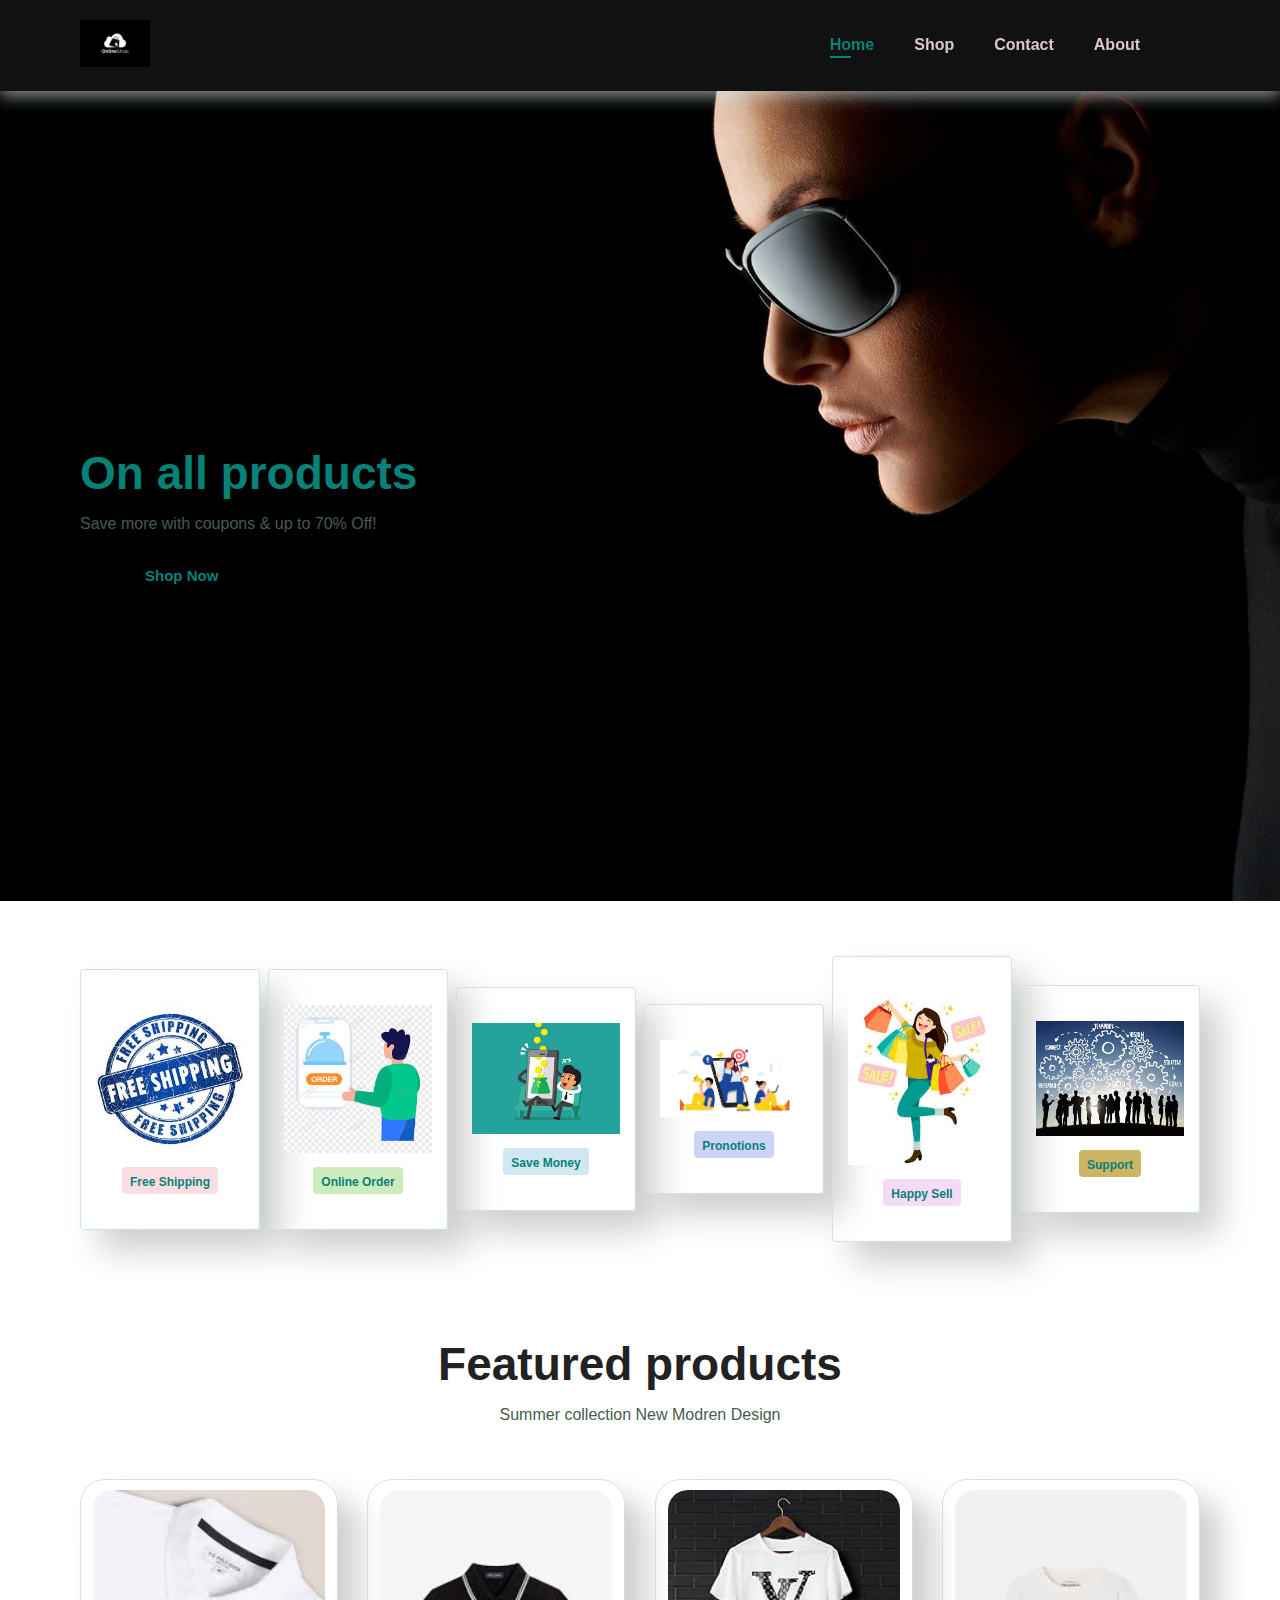
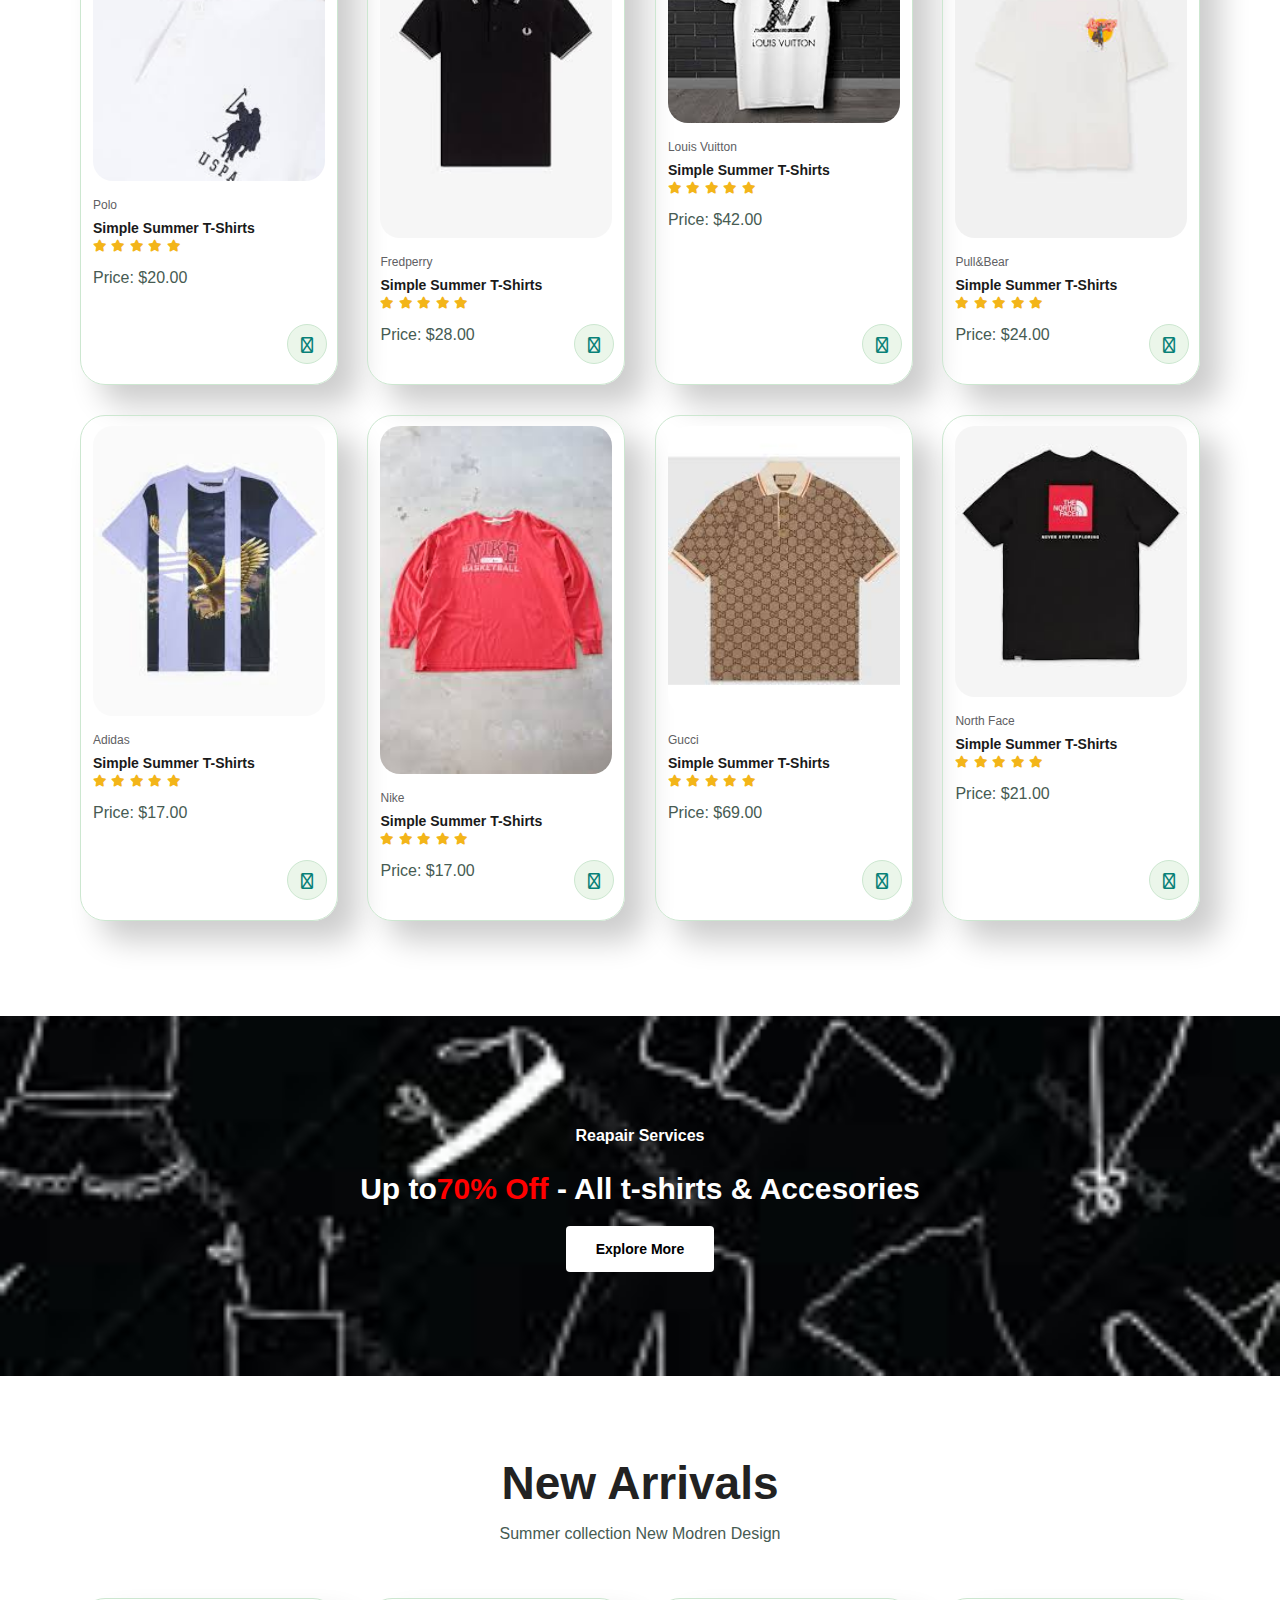
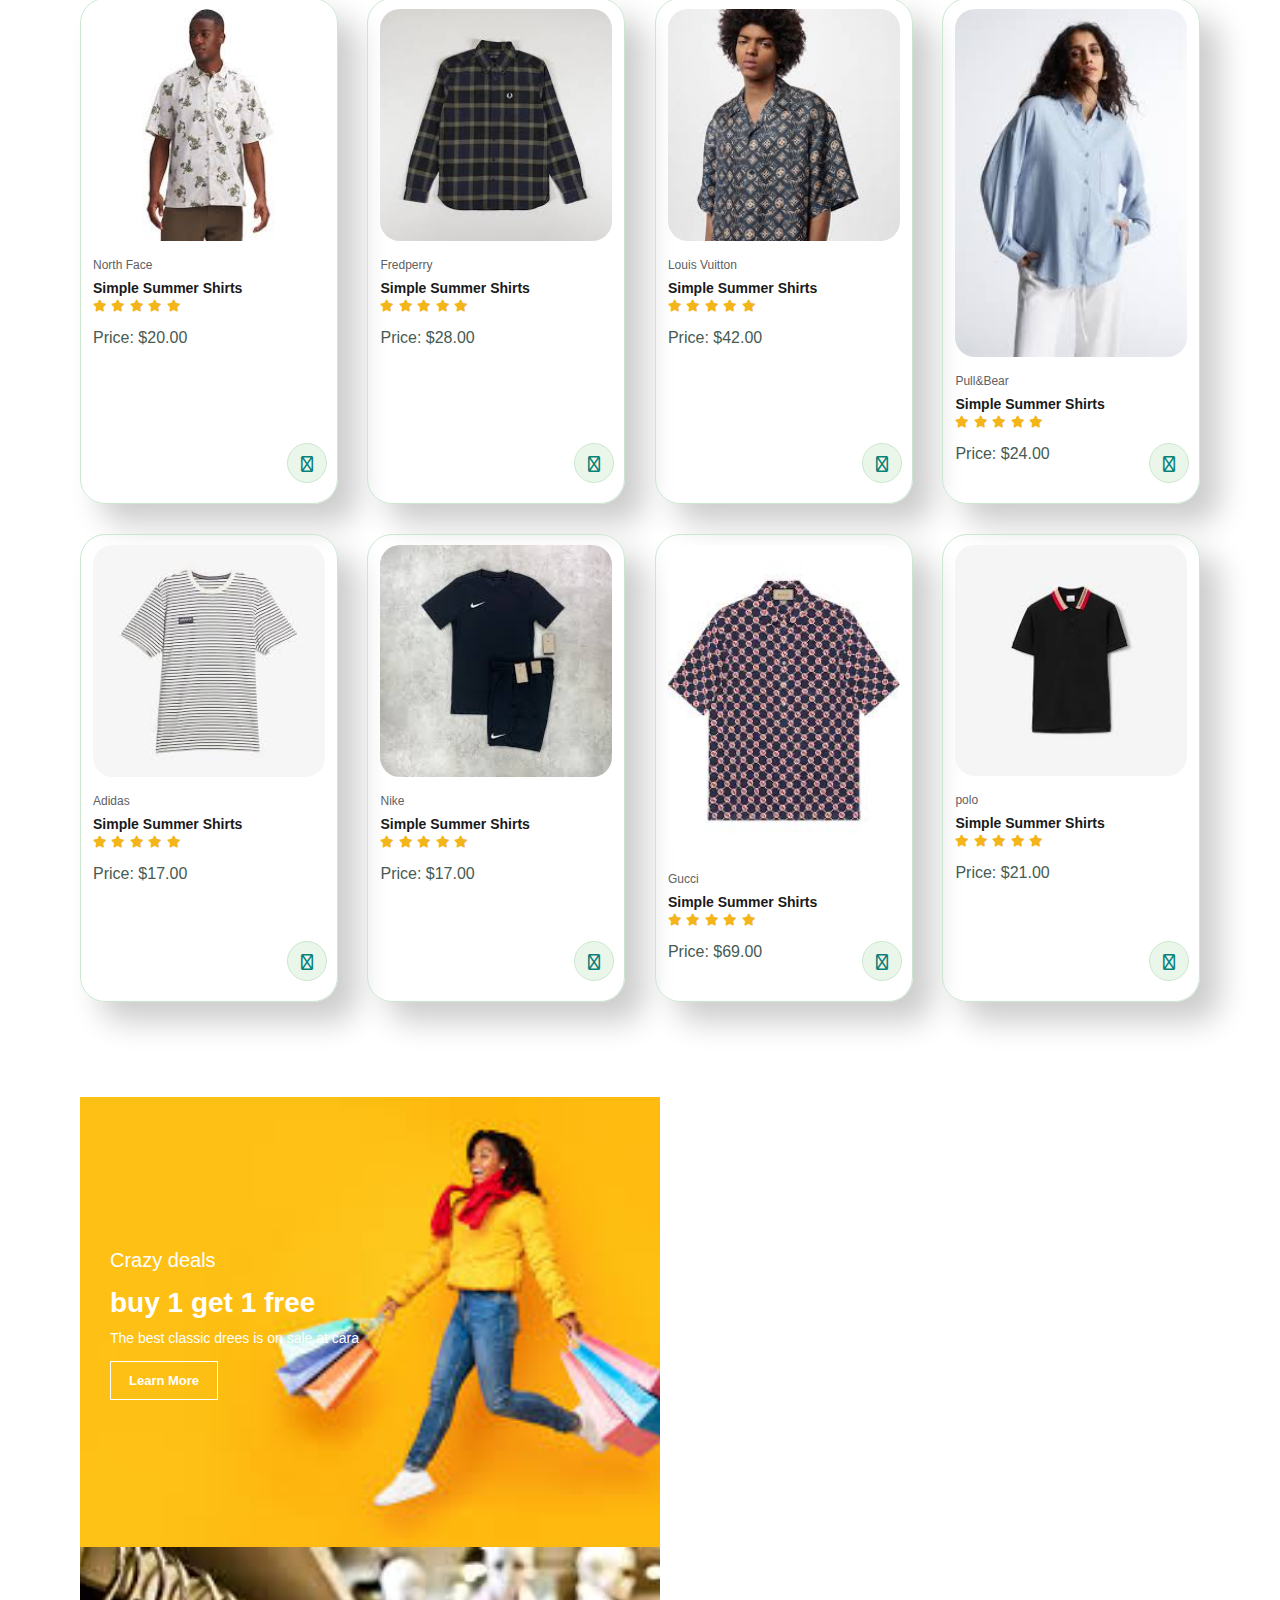
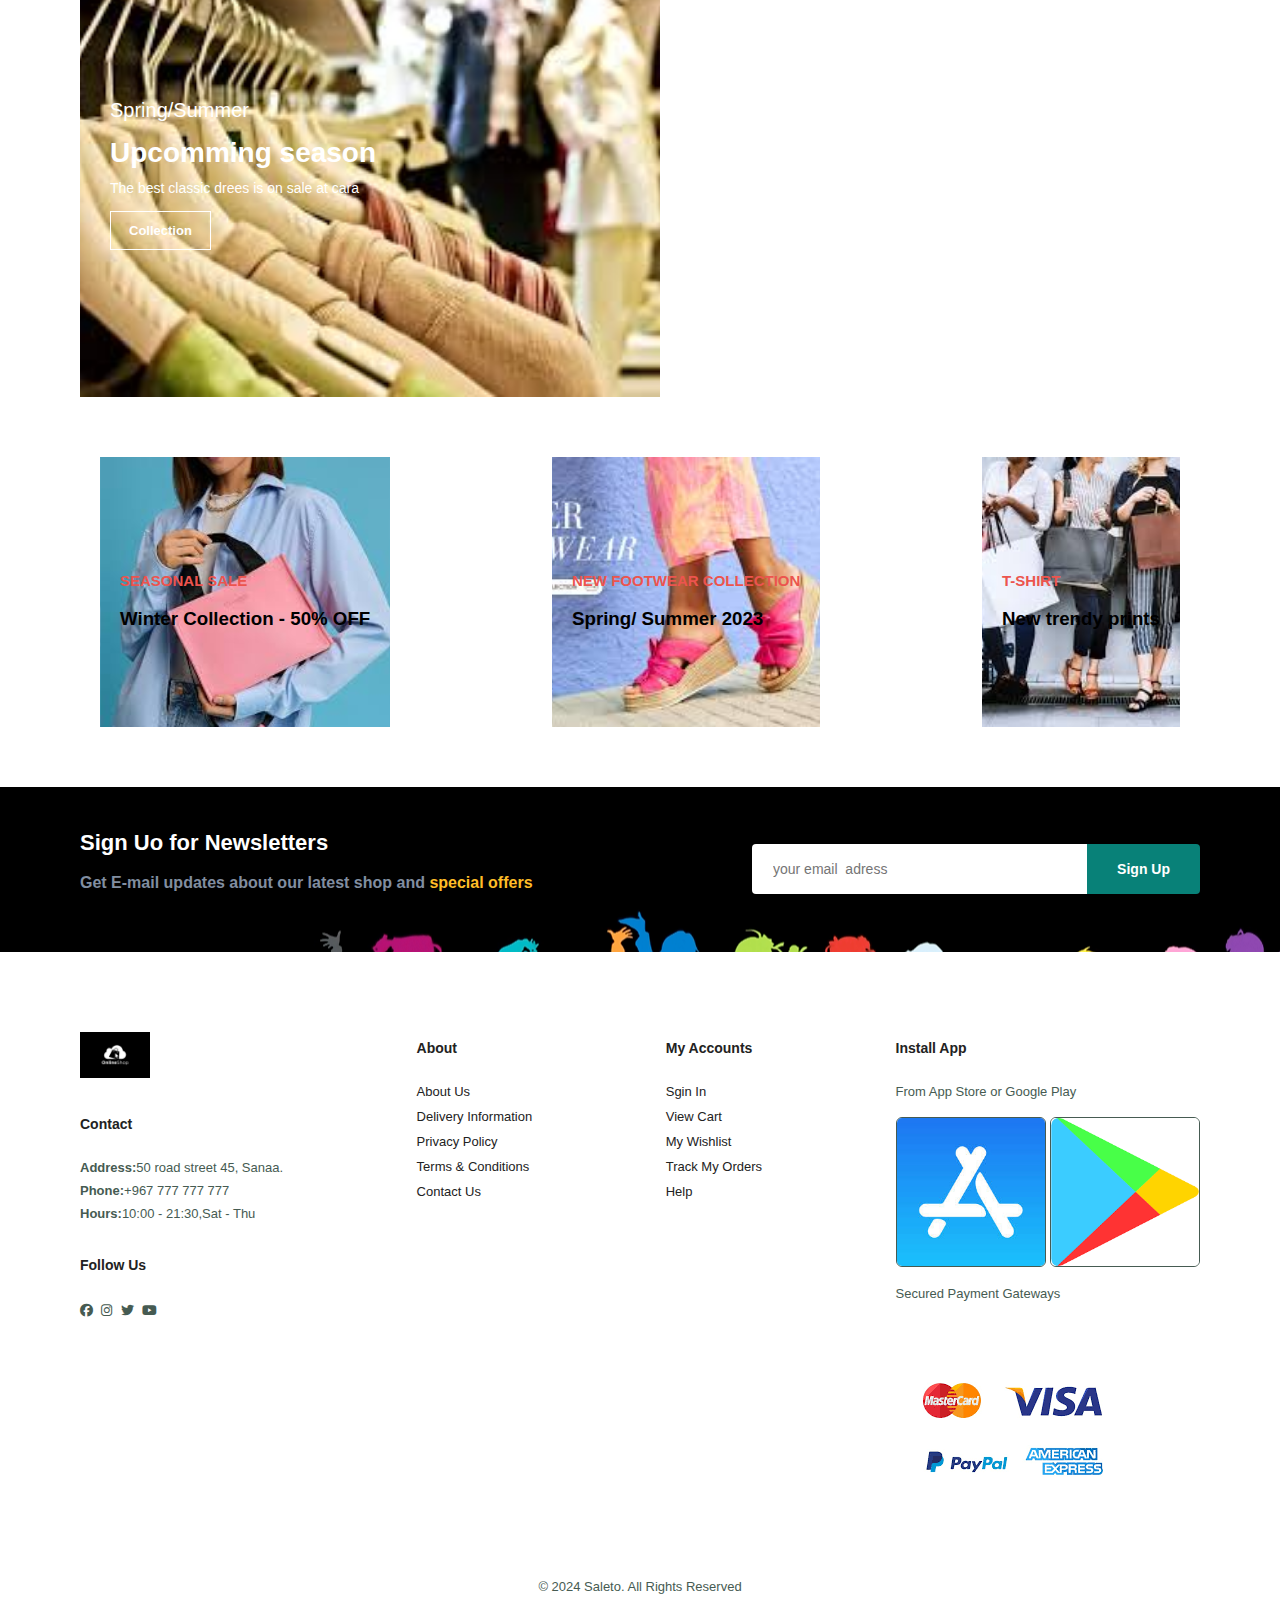
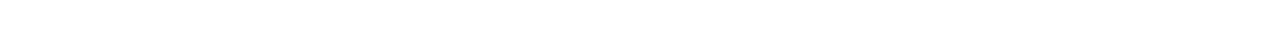
==== index.html @ 32c21019 "bar shopping bad added" ====
<!DOCTYPE html>
<html lang="en">
<head>
    <meta charset="UTF-8">
    <meta name="viewport" content="width=device-width, initial-scale=1.0">
    <title>saleto</title>
    <link rel="stylesheet" href="style.css">
    <link rel="stylesheet" href="https://cdnjs.cloudflare.com/ajax/libs/font-awesome/6.5.2/css/all.min.css" />
</head>
<body>
    
    <section id="header">
        
        <a href="#"> <img src="img/6b250f8ba63192f37e23a19173d4527a.jpg" width="70" class="logo" alt=""></a>

        <div>
            <ul id="navbar">
                <li><a class="active" href="index.html">Home</a></li>
                <li><a href="shop.html">Shop</a></li>
                <li><a href="contact.html">Contact</a></li>
                <li><a href="about.html">About</a></li>
                <li id="lg-bag"> <a href="cart.html"><i class="bar"></i></a></li>

                <a href="#" id="close"><i class="fa-solid fa-xmark"></i></a>

                
            </ul>
        </div>
       <div id="mobile">
         <i class="fa-solid fa-bag-shopping"></i></a>
         <i id="bar" class="fas fa-outdent"></i>
       </div>

    </section>

    

    <section id="hero">
        <h5>Trade-in-offer</h5>
        <h3>Super value deals</h3>
        <h2>On all products</h2>
        <p>Save more with coupons & up to 70% Off!</p>
        <button>Shop Now</button>
    </section>

    <section id="featurs" class="section-p1">
        <div class="fe-box">
            <img src="img/freeshi.jpeg" width="130" alt="">
            <h6>Free Shipping</h6>
        </div>
        <div class="fe-box">
            <img src="img/onlineorder.jpeg" width="130" alt="">
            <h6>Online Order</h6>
        </div>
        <div class="fe-box">
            <img src="img/savemoney.jpeg" width="130" alt="">
            <h6>Save Money</h6>
        </div>
        <div class="fe-box">
            <img src="img/pronotions.png" width="130" alt="">
            <h6>Pronotions</h6>
        </div>
        <div class="fe-box">
            <img src="img/happysell.jpeg" width="130" alt="">
            <h6>Happy Sell</h6>
        </div>
        <div class="fe-box">
            <img src="img/support.jpeg" width="130" alt="">
            <h6>Support</h6>
        </div>
    </section>
        
    <section id="product1" class="section-p1">
        <h2>Featured products</h2>
        <p>Summer collection New Modren Design</p>
        <div class="pro-container">
            <div class="pro">
                <img src="img/polo tsh.jpeg" alt="">
                <div class="des">
                    <span>Polo</span>
                    <h5>Simple Summer T-Shirts</h5>
                    <div class="star">
                        <i class="fas fa-star"></i>
                        <i class="fas fa-star"></i>
                        <i class="fas fa-star"></i>
                        <i class="fas fa-star"></i>
                        <i class="fas fa-star"></i>
                    </div>
                    <p>Price: $20.00</p>
                </div>
                <a href="#"><i class="fa-solid fa-cart-shopping cart"></i></a>
            </div>
            <div class="pro">
                <img src="img/fredperry.jpeg" alt="">
                <div class="des">
                    <span>Fredperry</span>
                    <h5>Simple Summer T-Shirts</h5>
                    <div class="star">
                        <i class="fas fa-star"></i>
                        <i class="fas fa-star"></i>
                        <i class="fas fa-star"></i>
                        <i class="fas fa-star"></i>
                        <i class="fas fa-star"></i>
                    </div>
                    <p>Price: $28.00</p>
                </div>
                <a href="#"><i class="fa-solid fa-cart-shopping cart"></i></a>
            </div>
            <div class="pro">
                <img src="img/lv.jpeg" alt="">
                <div class="des">
                    <span>Louis Vuitton</span>
                    <h5>Simple Summer T-Shirts</h5>
                    <div class="star">
                        <i class="fas fa-star"></i>
                        <i class="fas fa-star"></i>
                        <i class="fas fa-star"></i>
                        <i class="fas fa-star"></i>
                        <i class="fas fa-star"></i>
                    </div>
                    <p>Price: $42.00</p>
                </div>
                <a href="#"><i class="fa-solid fa-cart-shopping cart"></i></a>
            </div>
            <div class="pro">
                <img src="img/paul&bear.jpeg" alt="">
                <div class="des">
                    <span>Pull&Bear</span>
                    <h5>Simple Summer T-Shirts</h5>
                    <div class="star">
                        <i class="fas fa-star"></i>
                        <i class="fas fa-star"></i>
                        <i class="fas fa-star"></i>
                        <i class="fas fa-star"></i>
                        <i class="fas fa-star"></i>
                    </div>
                    <p>Price: $24.00</p>
                </div>
                <a href="#"><i class="fa-solid fa-cart-shopping cart"></i></a>
            </div>
            <div class="pro">
                <img src="img/adidas.jpeg" alt="">
                <div class="des">
                    <span>Adidas</span>
                    <h5>Simple Summer T-Shirts</h5>
                    <div class="star">
                        <i class="fas fa-star"></i>
                        <i class="fas fa-star"></i>
                        <i class="fas fa-star"></i>
                        <i class="fas fa-star"></i>
                        <i class="fas fa-star"></i>
                    </div>
                    <p>Price: $17.00</p>
                </div>
                <a href="#"><i class="fa-solid fa-cart-shopping cart"></i></a>
            </div>
            <div class="pro">
                <img src="img/nike.jpeg" alt="">
                <div class="des">
                    <span>Nike</span>
                    <h5>Simple Summer T-Shirts</h5>
                    <div class="star">
                        <i class="fas fa-star"></i>
                        <i class="fas fa-star"></i>
                        <i class="fas fa-star"></i>
                        <i class="fas fa-star"></i>
                        <i class="fas fa-star"></i>
                    </div>
                    <p>Price: $17.00</p>
                </div>
                <a href="#"><i class="fa-solid fa-cart-shopping cart"></i></a>
            </div>
            <div class="pro">
                <img src="img/gucci.jpeg" alt="">
                <div class="des">
                    <span>Gucci</span>
                    <h5>Simple Summer T-Shirts</h5>
                    <div class="star">
                        <i class="fas fa-star"></i>
                        <i class="fas fa-star"></i>
                        <i class="fas fa-star"></i>
                        <i class="fas fa-star"></i>
                        <i class="fas fa-star"></i>
                    </div>
                    <p>Price: $69.00</p>
                </div>
                <a href="#"><i class="fa-solid fa-cart-shopping cart"></i></a>
            </div>
            <div class="pro">
                <img src="img/northface.jpeg" alt="">
                <div class="des">
                    <span>North Face</span>
                    <h5>Simple Summer T-Shirts</h5>
                    <div class="star">
                        <i class="fas fa-star"></i>
                        <i class="fas fa-star"></i>
                        <i class="fas fa-star"></i>
                        <i class="fas fa-star"></i>
                        <i class="fas fa-star"></i>
                    </div>
                    <p>Price: $21.00</p>
                </div>
                <a href="#"><i class="fa-solid fa-cart-shopping cart"></i></a>
            </div>
        </div>
    </section>

    <section id="banner" class="section-m1">
        <h4>Reapair Services</h4>
        <h2>Up to<span>70% Off</span> - All t-shirts & Accesories</h2>
        <button class="normal">Explore More</button>
    </section>

    <section id="product1" class="section-p1">
        <h2>New Arrivals</h2>
        <p>Summer collection New Modren Design</p>
        <div class="pro-container">
            <div class="pro">
                <img src="img/facesleeve.jpeg" alt="">
                <div class="des">
                    <span>North Face</span>
                    <h5>Simple Summer Shirts</h5>
                    <div class="star">
                        <i class="fas fa-star"></i>
                        <i class="fas fa-star"></i>
                        <i class="fas fa-star"></i>
                        <i class="fas fa-star"></i>
                        <i class="fas fa-star"></i>
                    </div>
                    <p>Price: $20.00</p>
                </div>
                <a href="#"><i class="fa-solid fa-cart-shopping cart"></i></a>
            </div>
            <div class="pro">
                <img src="img/fredssss.jpeg" alt="">
                <div class="des">
                    <span>Fredperry</span>
                    <h5>Simple Summer Shirts</h5>
                    <div class="star">
                        <i class="fas fa-star"></i>
                        <i class="fas fa-star"></i>
                        <i class="fas fa-star"></i>
                        <i class="fas fa-star"></i>
                        <i class="fas fa-star"></i>
                    </div>
                    <p>Price: $28.00</p>
                </div>
                <a href="#"><i class="fa-solid fa-cart-shopping cart"></i></a>
            </div>
            <div class="pro">
                <img src="img/luuiiiisssss.jpeg" alt="">
                <div class="des">
                    <span>Louis Vuitton</span>
                    <h5>Simple Summer Shirts</h5>
                    <div class="star">
                        <i class="fas fa-star"></i>
                        <i class="fas fa-star"></i>
                        <i class="fas fa-star"></i>
                        <i class="fas fa-star"></i>
                        <i class="fas fa-star"></i>
                    </div>
                    <p>Price: $42.00</p>
                </div>
                <a href="#"><i class="fa-solid fa-cart-shopping cart"></i></a>
            </div>
            <div class="pro">
                <img src="img/pbshhhh.jpeg" alt="">
                <div class="des">
                    <span>Pull&Bear</span>
                    <h5>Simple Summer Shirts</h5>
                    <div class="star">
                        <i class="fas fa-star"></i>
                        <i class="fas fa-star"></i>
                        <i class="fas fa-star"></i>
                        <i class="fas fa-star"></i>
                        <i class="fas fa-star"></i>
                    </div>
                    <p>Price: $24.00</p>
                </div>
                <a href="#"><i class="fa-solid fa-cart-shopping cart"></i></a>
            </div>
            <div class="pro">
                <img src="img/adiisz.jpeg" alt="">
                <div class="des">
                    <span>Adidas</span>
                    <h5>Simple Summer Shirts</h5>
                    <div class="star">
                        <i class="fas fa-star"></i>
                        <i class="fas fa-star"></i>
                        <i class="fas fa-star"></i>
                        <i class="fas fa-star"></i>
                        <i class="fas fa-star"></i>
                    </div>
                    <p>Price: $17.00</p>
                </div>
                <a href="#"><i class="fa-solid fa-cart-shopping cart"></i></a>
            </div>
            <div class="pro">
                <img src="img/niko.jpeg" alt="">
                <div class="des">
                    <span>Nike</span>
                    <h5>Simple Summer Shirts</h5>
                    <div class="star">
                        <i class="fas fa-star"></i>
                        <i class="fas fa-star"></i>
                        <i class="fas fa-star"></i>
                        <i class="fas fa-star"></i>
                        <i class="fas fa-star"></i>
                    </div>
                    <p>Price: $17.00</p>
                </div>
                <a href="#"><i class="fa-solid fa-cart-shopping cart"></i></a>
            </div>
            <div class="pro">
                <img src="img/gugu.jpeg" alt="">
                <div class="des">
                    <span>Gucci</span>
                    <h5>Simple Summer Shirts</h5>
                    <div class="star">
                        <i class="fas fa-star"></i>
                        <i class="fas fa-star"></i>
                        <i class="fas fa-star"></i>
                        <i class="fas fa-star"></i>
                        <i class="fas fa-star"></i>
                    </div>
                    <p>Price: $69.00</p>
                </div>
                <a href="#"><i class="fa-solid fa-cart-shopping cart"></i></a>
            </div>
            <div class="pro">
                <img src="img/lopo.jpeg" alt="">
                <div class="des">
                    <span>polo</span>
                    <h5>Simple Summer Shirts</h5>
                    <div class="star">
                        <i class="fas fa-star"></i>
                        <i class="fas fa-star"></i>
                        <i class="fas fa-star"></i>
                        <i class="fas fa-star"></i>
                        <i class="fas fa-star"></i>
                    </div>
                    <p>Price: $21.00</p>
                </div>
                <a href="#"><i class="fa-solid fa-cart-shopping cart"></i></a>
            </div>
        </div>
    </section>

    <section id="sm-banner" class="section-p1">
        <div class="banner-box">
            <h4>Crazy deals</h4>
            <h2>buy 1 get 1 free</h2>
            <span>The best classic drees is on sale at cara</span>
            <button class="white">Learn More</button>
        </div>
        <div class="banner-box banner-box2">
            <h4>Spring/Summer</h4>
            <h2>Upcomming season</h2>
            <span>The best classic drees is on sale at cara</span>
            <button class="white">Collection</button>
        </div>
        
    </section>

    <section id="banner3">
        <div class="banner-box">
            <h2>SEASONAL SALE</h2>
            <H3>Winter Collection - 50% OFF</H3>
            </div>
            <div class="banner-box banner-box2">
                <h2>NEW FOOTWEAR COLLECTION</h2>
                <H3>Spring/ Summer 2023</H3>
                </div>
                <div class="banner-box banner-box3">
                    <h2>T-SHIRT</h2>
                    <H3>New trendy prints</H3>
                    </div>
    </section>

    <section id="newsletter" class="section-p1 section-m1">
        <div class="newtext">
            <h4>Sign Uo for Newsletters</h4>
            <p>Get E-mail updates about our latest shop and <span>special offers</span></p>
        </div>
        <div class="form">
            <input type="text" placeholder="your email  adress">
            <button class="normal">Sign Up</button>
        </div>
    </section>

    <footer class="section-p1">
        <div class="col">
            <img class="logo" src="img/6b250f8ba63192f37e23a19173d4527a.jpg" width="70" alt="">
            <h4>Contact</h4>
            <p><strong>Address:</strong>50 road street 45, Sanaa.</p>
            <p><strong>Phone:</strong>+967 777 777 777</p>
            <p><strong>Hours:</strong>10:00 - 21:30,Sat - Thu</p>
            <div class="follow">
                <h4>Follow Us</h4>
                <div class="social">
                    <a href="#"><i class="fab fa-facebook"></i></a>
                    <a href="#"><i class="fab fa-instagram"></i></a>
                    <a href="#"><i class="fab fa-twitter"></i></a>
                    <a href="#"><i class="fab fa-youtube"></i></a>

                </div>
        </div>
    </div>
       
    <div class="col">
        <h4>About</h4>
        <a href="#">About Us</a>
        <a href="#">Delivery Information</a>
        <a href="#">Privacy Policy</a>
        <a href="#">Terms & Conditions</a>
        <a href="#">Contact Us</a>
    </div>

    <div class="col">
        <h4>My Accounts</h4>
        <a href="#">Sgin In</a>
        <a href="#">View Cart</a>
        <a href="#">My Wishlist</a>
        <a href="#">Track My Orders</a>
        <a href="#">Help</a>
    </div>

    <div class="col install">
        <h4>Install App</h4>
        <p>From App Store or Google Play</p>
        <div class="row">
            <img src="img/applelogo.jpeg" width="150" alt="">
            <img src="img/googleplaylogo.png" width="150" height="150"  alt="">
        </div>
        <p>Secured Payment Gateways</p>
        <img src="img/paymentmethods.png" alt="">
    </div>

    <div class="copyright">
        <p>&copy; 2024 Saleto. All Rights Reserved</p>
    </div>
    </footer>

    <script src="script.js"></script>
</body>
</html>
---- style.css ----
@import url('https://fonts.googleapis.com/css?family=Roboto:400,500,600,700,800,900&display=swap');

* {
  margin: 0;
  padding: 0;
  box-sizing: border-box;
  font-family: 'spartan',sans-serif;
}

h1{
    font-size: 50px;
    line-height: 64px;
    color: #222;
}

h2{
    font-size: 46px;
    line-height: 54px;
    color: #222;
}

h4{
    font-size: 24px;
    line-height: 32px;
    color: #222;
}

h6{
    font-weight: 700;
    font-size: 12px;
}

p{
    font-size: 16px;
    color:#465b52;
    margin: 15px 0 20px 0;
}

.section-p1{
    padding: 40px 80px;

}

.section-m1{
    margin: 40px 0;
}

button.normal{
    font-size: 14px;
    font-weight: 600;
    padding: 15px 30px;
    color: #000;
    background-color: #fff;
    border-radius: 4px;
    cursor: pointer;
    border: none;
    outline: none;
    transition: 0.2s;
}

button.white{
    font-size: 13px;
    font-weight: 600;
    padding: 11px 18px;
    color: #fff;
    background-color: transparent;
    cursor: pointer;
    border: 1px solid #fff;
    outline: none;
    transition: 0.2s;
}

body{
    width: 100%;
}

/*header start*/
#header{
    display: flex;
    align-items: center;
    justify-content: space-between;
    padding: 20px 80px;
    background: rgba(0, 0, 0, 0.935);
    box-shadow: 0 5px 15px rgba(220, 236, 238, 0.629);
    z-index: 999;
    position: sticky;
    top: 0;
    left: 0;

}

#navbar{
    display: flex;
    align-items: center;
    justify-content: center;
}

#navbar li{
    list-style: none;
    padding: 0 20px;
    position: relative;
    
}

#navbar li a{
    text-decoration: none;
    font-size: 16px;
    font-weight: 600;
    color: #dbc8c8;
    transition: 1s ease-in-out;
}

#navbar li a:hover,
#navbar li a.active{
    color: #088178;
}

#navbar li a.active::after,
#navbar li a:hover::after{
    content: '';
    width: 25%;
    height: 2px;
    background: #088178;
    position: absolute;
    bottom: -4px;
    left: 20px;

}


#mobile{
    display: none;
    align-items: center;
}

#close{
    display: none;
}

/*home page*/

#hero{
    background-image: url('img/wallhaven-01jl69.jpg');
    height: 90vh;
    width: 100%;
    background-size: cover;
    background-position: top 25% right 0;
    padding: 0 80px;
    display: flex;
    flex-direction: column;
    align-items: flex-start;
    justify-content: center;

}

#hero h5{
    padding-bottom: 15px;
}


#hero h2{
    color: #088178;
}

#hero button{
    background-image: url('img/arrow.png');
    background-color: transparent;
    color: #088178;
    border: 0;
    padding: 14px 80px 14px  65px;
    background-repeat: no-repeat;
    cursor: pointer;
    font-weight: 700;
    font-size: 15px;
}

#featurs{
    display: flex;
    align-items: center;
    justify-content: space-between;
    flex-wrap: wrap;
}


#featurs .fe-box{
    width: 180px;
    text-align: center;
    padding: 35px 15px;
    box-shadow: 20px 20px 34px  rgba(0,0,0,0.2);
    border: 1px solid #cce7d0;
    border-radius: 4px;
    margin: 15px 0;
}

#featurs .fe-box:hover{
    box-shadow: 10px 10px 54px rgba(70, 62, 221, 0.083);
}

#featurs .fe-box img{
    width: 100%;
    margin-bottom: 10px;
}

#featurs .fe-box h6{
    display: inline-block;
    padding: 9px 8px 6px 8px ;
    line-height: 1;
    border-radius: 4px;
    color: #088178;
    background-color: #fddde4;
}
 

#featurs .fe-box:nth-child(2) h6 {
    background-color: #cdebbc;
}

#featurs .fe-box:nth-child(3) h6 {
    background-color: #d1e8f2;
}

#featurs .fe-box:nth-child(4) h6 {
    background-color: #cdd4f8;
}

#featurs .fe-box:nth-child(5) h6 {
    background-color: #f6dbf6;
}

#featurs .fe-box:nth-child(6) h6 {
    background-color: #ceb565;
}

#product1{
    text-align: center;

}

#product1 .pro-container{
    display: flex;
    justify-content: space-between;
    padding-top: 20px;
    flex-wrap: wrap;    
}

#product1 .pro{
    width: 23%;
    min-width: 250px;
    padding: 10px 12px;
    border: 1px solid #cce7d0;
    border-radius: 25px;
    cursor: pointer;
    box-shadow: 20px 20px 30px rgba(0,0,0,0.2);
    margin: 15px 0;
    transition: 0.2s ease;
    position: relative;
}

#product1 .pro:hover{
    box-shadow: 20px 20px 30px rgba(0, 0, 0, 0.356);
    
}

#product1 .pro img{
    width: 100%;
    border-radius: 20px;
}

#product1 .pro .des{
    text-align: start;
    padding: 10px 0;

}

#product1 .pro .des span{
    color: #606063;
    font-size: 12px;
}

#product1 .pro .des h5{
    padding-top: 7px;
    color: #1a1a1a;
    font-size: 14px;
}

#product1 .pro .des i{
    font-size: 12px;
    color: rgb(243, 181, 25);
}

#product1 .pro .des h4{
    padding-top: 7px;
    font-size: 15px;
    font-weight: 700;
    color: #088178;
}


#product1 .pro .cart{
    width: 40px;
    height: 40px;
    line-height: 40px;
    border-radius: 50px;
    background-color: #ebf6ea;
    font-weight: 500;
    color: #088178;
    border: 1px solid #cce7d0;
    position: absolute;
    bottom: 20px;
    right: 10px;
}


#banner{
    display: flex;
    flex-direction: column;
    justify-content: center;
    align-items: center;
    text-align: center;
    background-image: url('img/homebg.jpeg');
    width: 100%;
    height: 40vh;
    background-size: cover;
    background-position: center;
}

#banner h4{
    color: #fff;
    font-size: 16px;
}

#banner h2{
    color: #fff;
    font-size: 30px;
    padding : 10px 0;
}

#banner h2 span{
    color: red;
}


#banner button:hover{
    background-color: #088178;
    color: #fff;
}

#sm-banner{
    display: flex;
    justify-content: space-between;
    flex-wrap: wrap;
}

#sm-banner .banner-box{
    display: flex;
    flex-direction: column;
    justify-content: center;
    align-items: flex-start;
    background-image: url('img/b2.jpeg');
    min-width: 580px;
    height: 50vh;
    background-size: cover;
    background-position: center;
    padding: 30px;
}

#sm-banner .banner-box2{
    background-image: url('img/bcollections.jpeg');
}

#sm-banner h4{
    color: #fff;
    font-size: 20px;
    font-weight: 300;
}

#sm-banner h2{
    color: #fff;
    font-size: 28px;
    font-weight: 800;
}

#sm-banner span{
    color: #fff;
    font-size: 14px;
    font-weight: 500;
    padding-bottom: 15px;
}

#sm-banner .banner-box:hover button{
    background:#088178;
    border:  1px solid #088178;
}

#banner3{
    display: flex;
    justify-content: space-between;
    flex-wrap: wrap;
    padding: 0 80px;
     
}

#banner3 .banner-box{
    display: flex;
    flex-direction: column;
    justify-content: center;
    align-items: flex-start;
    background-image: url('img/bannerbox1.jpeg');
    min-width: 30px;
    height: 30vh;
    background-size: cover;
    background-position: center;
    padding: 20px;
    margin: 20px;
}

#banner3 .banner-box2{
    background-image: url('img/bannerbox2.jpeg');
}

#banner3 .banner-box3{
    background-image: url('img/bannerbox3.jpeg');
}

#banner3 h2{
    color: #ec544e;
    font-size: 15px;
    font-weight: 800;
}


#newsletter{
    display: flex;
    justify-content: space-between;
    flex-wrap: wrap;
    align-items: center;
    background-image: url('img/news.png');
    background-repeat: no-repeat;
    background-position: 20% 30%;
    background-color: #041e42;
}

#newsletter h4{
    font-size: 22px;
    font-weight: 700;
    color: #fff;
}

#newsletter p{
    font: 14px;
    font-weight: 600;
    color: #818ea0;
}


#newsletter p span{
    color: #ffbd27;
}

#newsletter .form{
    display: flex;
    width: 40%;
}

#newsletter input{
    height: 3.125rem;
    padding: 0 1.25rem;
    font-size: 14px;
    width: 100%;
    border: 1px solid transparent;
    border-radius: 4px;
    outline: none;
    border-top-right-radius: 0;
    border-bottom-right-radius: 0;
}

#newsletter button{
    background-color: #088178;
    color: #fff;
    white-space: nowrap;
    border-top-left-radius: 0;
        border-bottom-left-radius: 0;
}

footer{
    display: flex;
    flex-wrap: wrap;
    justify-content: space-between;
}

footer .col{
    display: flex;
    flex-direction: column;
    align-items: flex-start;
    margin-bottom: 20px;
}

footer .logo{
    margin-bottom: 30px;
}

footer h4{
    font-size: 14px;
    padding-bottom: 20px;
}

footer p{
   font-size: 13px;
   margin: 0 0 8px 0;
}

footer a{
    font-size: 13px;
    text-decoration: none;
    color: #222;
    margin-bottom: 10px;
}

footer .follow{
    margin-top: 20px;
}

footer .follow i{
    color: #465b52;
    padding-right: 4px;
    cursor: pointer;
}

footer .install .row img{
    border: 1px solid  #465b52;
    border-radius: 6px;
}

footer .install  img{
    margin: 10px 0 15px 0;
}

footer .follow i:hover,
footer a:hover{
    color:#088178;
}

footer .copyright{
    width: 100%;
    text-align: center;
}

/*shop page*/
#page-header{
    background-image: url('img/news.png');
    width: 100%;
    height: 50vh;
    background-size: cover;
    display: flex;
    justify-content: center;
    text-align: center;
    flex-direction: column;
    padding: 40px;
}
#page-header h2{
    color:#cdd4f8;
    height: 100%;
}
#page-header p{
    color: #cdd4f8;
    height: 250%;
}
#pagination{
    text-align: center;
}
#pagination a{
    text-decoration: none;
    background-color: #088178;
    padding: 15px 20px;
    border-radius: 4px;
    color: #fff;
    font-weight: 600;
}

/*single product*/

#pordetails{
    display: flex;
    margin-top: 20px;
}

#pordetails .single-pro-image{
    width: 40%;
    margin: 20px;
}

.small-img-group{
    display: flex;
    justify-content: space-between;
    
}
.small-img-col{
    flex-basis: 24%;
    cursor: pointer;
}

#prodetails .single-pro-details{
    width: 100%;
    padding-top: 30px;

}

#prodetails .single-pro-details h4{
    padding: 40px 0 20px 0;
}

#prodetails .single-pro-details h2{
    font-size: 26px;
}

#prodetails .single-pro-details select{
    display: block;
    padding: 5px 10px;
    margin-bottom: 10px;
}

#prodetails .single-pro-details input{
    width: 50px;
    height: 5px;
    padding-left: 10px;
    font-size: 16px;
    margin-right: 10px;
}

#pordetails .single-pro-details input:focus{
    outline: none;
}

#prodetails .single-pro-details button{
    background-color: #088178;
    color: #fff;
   
}

#prodetails .single-pro-details span{
    line-height: 25px;
}

/*about page header*/
#page-header.about-header{
    background-image: url("img/aboutpage.png");
}

#about-head{
    display: flex;
    align-items: center;
}

#about-head img{
    width: 50%;
    height: auto;
}

#about-head div{
    padding-left: 40px;
}

#about-app{
    text-align: center;
}

#about-app .video{
    width: 70%;
    height: 100%;
    margin: 30px auto 0 auto;
}

#about-app .video video{
    width: 100%;
    height: 100%;
    border-radius: 20px;
}

/*conatct page*/

#contact-details{
    display: flex;
    justify-content: space-between;
    align-items: center;
}

#contact-details{
    width: 100%;
}

#contact-details .details span,
#form-det form span{
    font-size: 12px;
}

#contact-details .details h2,
#form-det form h2{
    font-size: 26px;
    line-height: 35px;
    padding: 20px 0;
}

#contact-details .details h3{
    font-size: 16px;
    padding-bottom: 15px;
}

#contact-details .details li{
    list-style: none;
    display: flex;
    padding: 10px  0;
}

#contact-details .details li i{
    font-size: 14px;
    padding-right: 22px;
}

#contact-details .details li p{
    margin: 0;
    font-size: 14px;
}

#contact-details .map{
    width: 55%;
    height: 400px;
}

#contact-details .map iframe{
    width: 100%;
    height: 100%;
}

#form-det form{
    width: 100%;
    display: flex;
    flex-direction: column;
    align-items: center;
}

#form-det form input,
#form-det form textarea{
    width: 100%;
    padding: 12px 15px;
    outline: none;
    margin-bottom: 20px;
    border: 1px solid #e0e0e0; 
}

#form-det form button{
    background-color: #088178;
    color: #fff;
    
}

/*cart page*/

#page-header.about-header{
    background-image: url("img/aboutpage.png");
    background-size: cover;
    background-position:top;
}

#page-header h2,
#page-header p{
    color: #ffffff;
}

#cart{
    overflow-x: auto;
}

#cart table{
    width: 100%;
    border-collapse: collapse;
    table-layout: fixed;
    white-space: nowrap;
}

#cart table img{
    width: 78px;
}

#cart table td:nth-child(1){
    width: 100px;
    text-align: center;
}

#cart table td:nth-child(2){
    width: 150px;
    text-align: center;
}

#cart table td:nth-child(3){
    width: 250px;
    text-align: center;
}

#cart table td:nth-child(4),
#cart table td:nth-child(5),
#cart table td:nth-child(6){
    width: 150px;
    text-align: center;
}

#cart table td:nth-child(5) input{
    width: 70px;
    padding: 10px 5px 10px 15px;
}

#cart table thead{
    border: 1px solid #e0e0e0;
    border-left: none;
    border-right: none;
    font-weight: 700;    
}

#cart table thead th{
    font-weight: 700;
    text-transform: uppercase;
    font-size: 13px;
    padding: 18px 0;
}

#cart-add{
    display: flex;
    flex-wrap: wrap;
    justify-content: space-between;
}

#cart-add .copon{
    width: 50%;
    margin-bottom: 30px;
}

#cart-add .copon h3,
#subtotal h3{
    padding-bottom: 15px;
}

#cart-add .copon input{
    padding: 10px 20px;
    outline: none;
    width: 60%;
    margin-right: 10px;
    border: 1px solid #e0e0e0;
}

#cart-add .copon button,
#subtotal button{
    background-color: #088178;
    color: #fff;
    padding: 10px 20px;
}

#subtotal{
    width: 50%;
    margin-bottom: 30px;
    border: 1px solid #e0e0e0;
    padding: 30px;
}

#subtotal table{
    border-collapse: collapse;
    width: 100%;
    margin-bottom: 20px;
}

#subtotal td{
    width: 50%;
    border: 1px solid #e0e0e0;
    padding: 10px;
    font-size: 13px;
}



/*start media query*/
@media (max-width:799px) {
    .section-p1 {
        padding: 40px 40px;
    }
    #navbar {
        display: flex;
        flex-direction: column;
        align-items: flex-start;
        justify-content: flex-start;
        position: fixed;
        top:0;
        right: -300px;
        height: 100vh;
        width: 250px;
        background-color: rgba(0, 0, 0, 0.77);
        box-shadow: 0 40px 60px rgba(220, 236, 238, 0.629);
        padding: 80px 0 0 10px; 
        transition: 0.3s;
    }
    #navbar.active{
        right: 0;
        
    }
    #navbar li{
        margin-bottom: 25px;
    }
    #mobile{
        display: flex;
        align-items: center;
    }
    #mobile i{
        color: rgba(255, 255, 255, 0.893);
        font-size: 24px;
        padding: 20px;
    }
    #close{
        display: initial;
        position: absolute;
        top: 40px;
        left: 30px;
        font-size: 24px;
        color: rgba(255, 255, 255, 0.893);
    }
    #lg-bag{
        display: none;
    }
    #hero{
        height: 70vh;
        padding: 0 80px;
        background-position: top 30% right 50%;
    }
    #featurs {
        
        justify-content: center;
        
    }
    #featurs .fe-box {
        margin: 15px 15px;
    }
    #product1 .pro-container {
        
        justify-content: center;
        
    }
    #product1 .pro {
       
        margin: 13px ;
        
    }
    #banner {
        height: 25vh;
    }
    #sm-banner  .banner-box{
        min-width: 100%;
        height: 25vh;
    }
    #banner3{
        padding: 0 40px;
    }
    #banner3  .banner-box{
        width: 25%;
    }
    #newsletter .form{
        width: 70%;
    }
}

@media (max-width:477px){
    .section-p1{
        padding: 20px;
    }
    #header{
        padding: 10px 30px;
    }
    h2 {
        font-size: 38px;
    }
    #hero{
        padding: 0 15px;
        background-position: 60%;
    }
    #featurs{
        justify-content: space-between;
    }
    #featurs .fe-box{
        width: 150px;
        margin: 0 0 15px 0;
    }
    #product1 .pro{
        width: 100%;
    }
    #banner{
        height: 35vh;
    }
    #sm-banner .banner-box{
        height: 35vh;
    }
    #sm-banner .banner-box2{
        margin-top: 20px;
    }
    #banner3{
        padding: 0 20px;
    }
    #banner3 .banner-box{
        width: 100%;
    }
    #newsletter{
        padding: 40px 20px;
    }
    #newsletter .form{
        width: 100%;
    }

    /*single product */

    #pordetails{
        display: flex;
        flex-direction: column;
    }

    #prodetails .single-pro-image{
        width: 100%;
        margin-right: 0px;
    }
    #prodetails .single-pro-details{
        width: 100%;
    }

    /*about page*/
    #about-head{
        flex-direction: column;
    }

    #about-head img{
        width: 100%;
        margin-bottom: 20px;
    }

    #about-head div{
        padding-left: 0px;
    }

    /*contact page*/

    #contact-details{
        flex-direction: column;
    }

    #contact-details .details{
        width: 100%;
        margin-bottom: 30px;
    }

    #contact-details .map{
        width: 100%;
    }

    /*cart page*/
    #cart-add{
        flex-direction: column;
    }

    #cart-add .copon{
        width: 100%;
    }

    #subtotal{
        width: 100%;
        padding: 20px;
    }

}
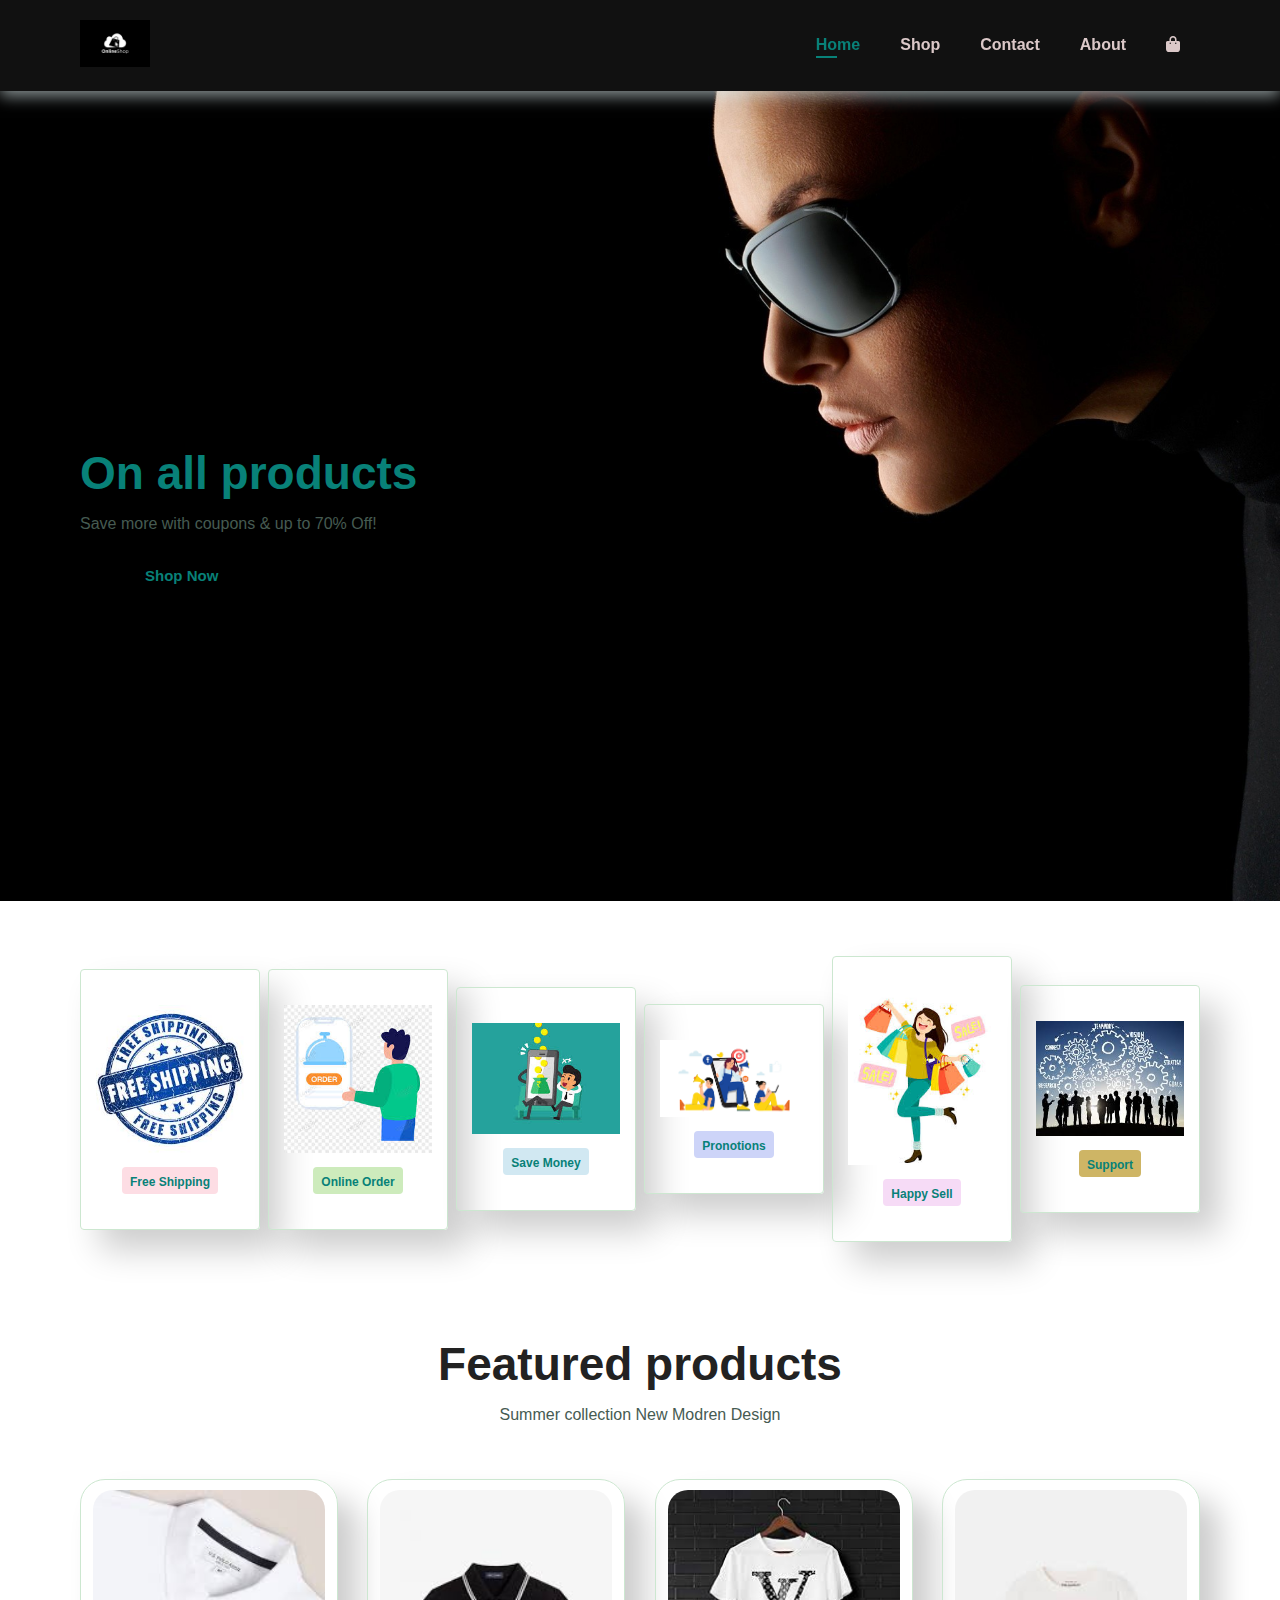
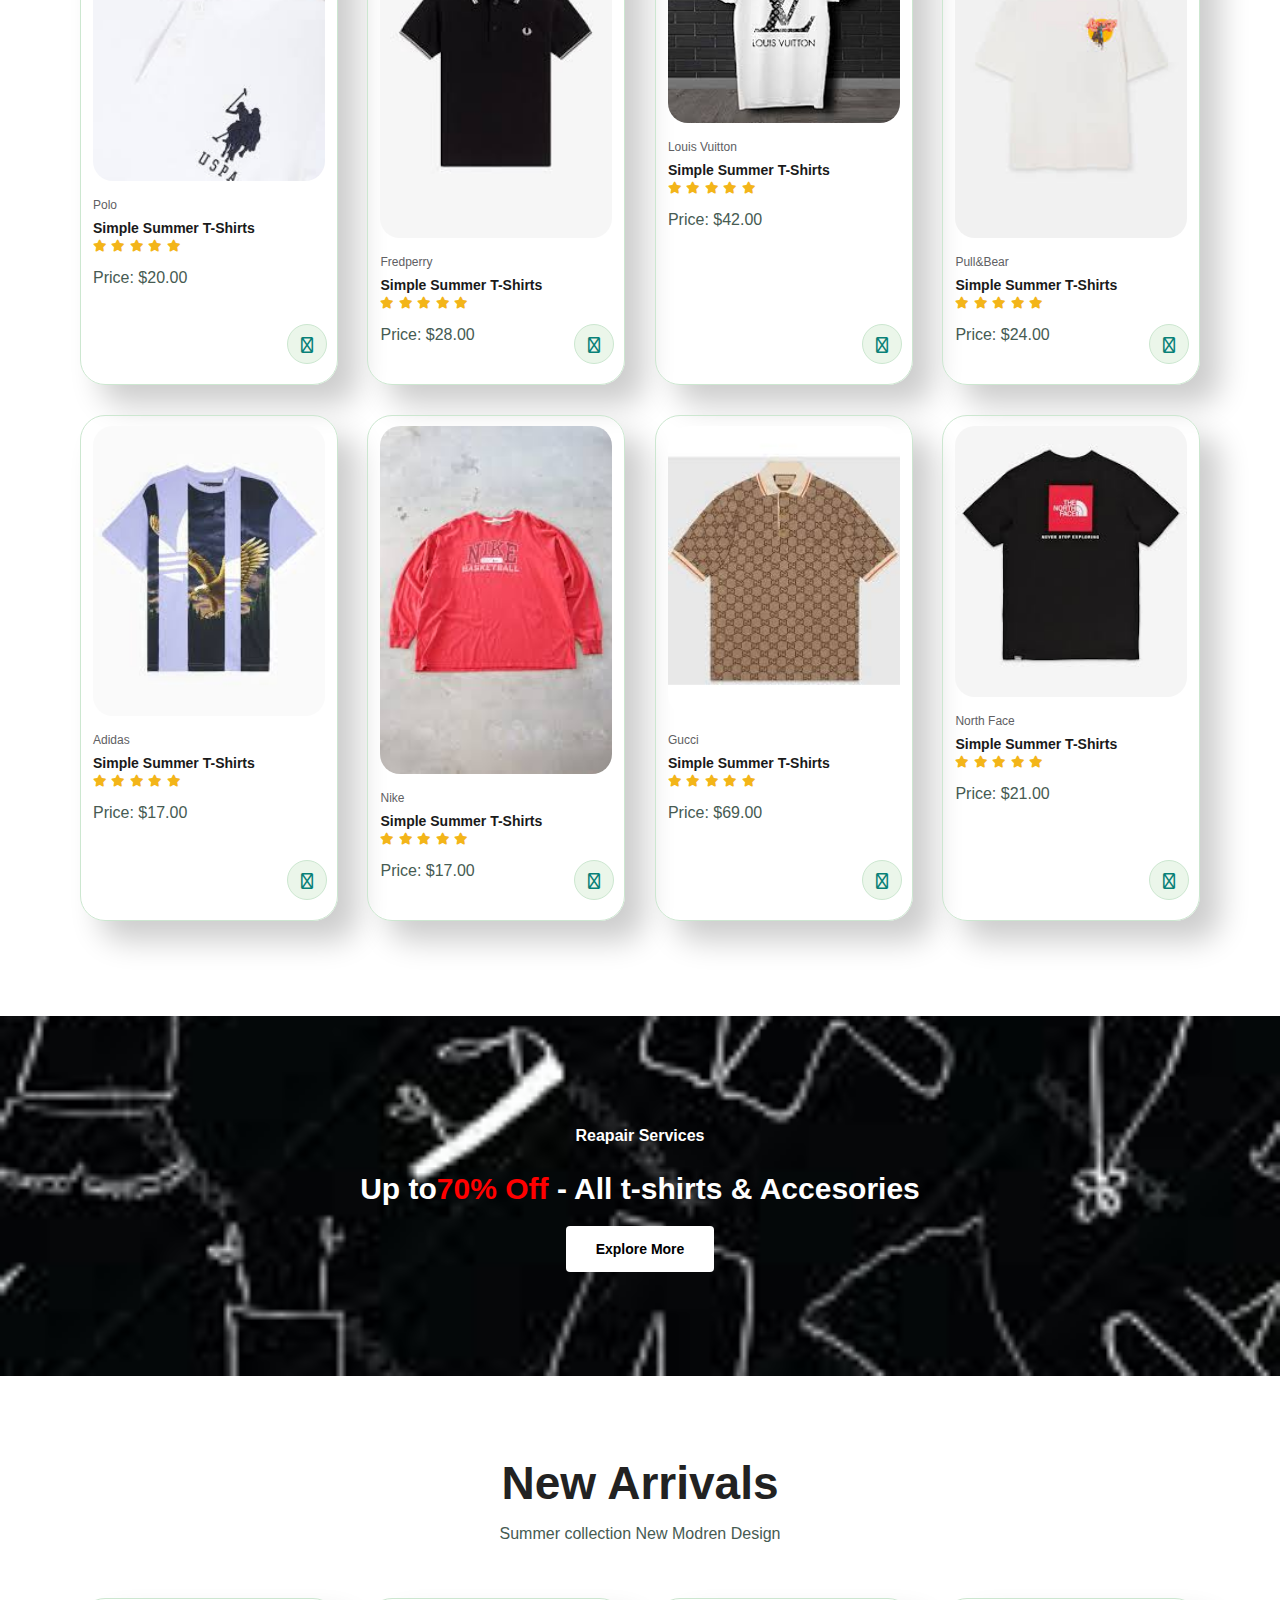
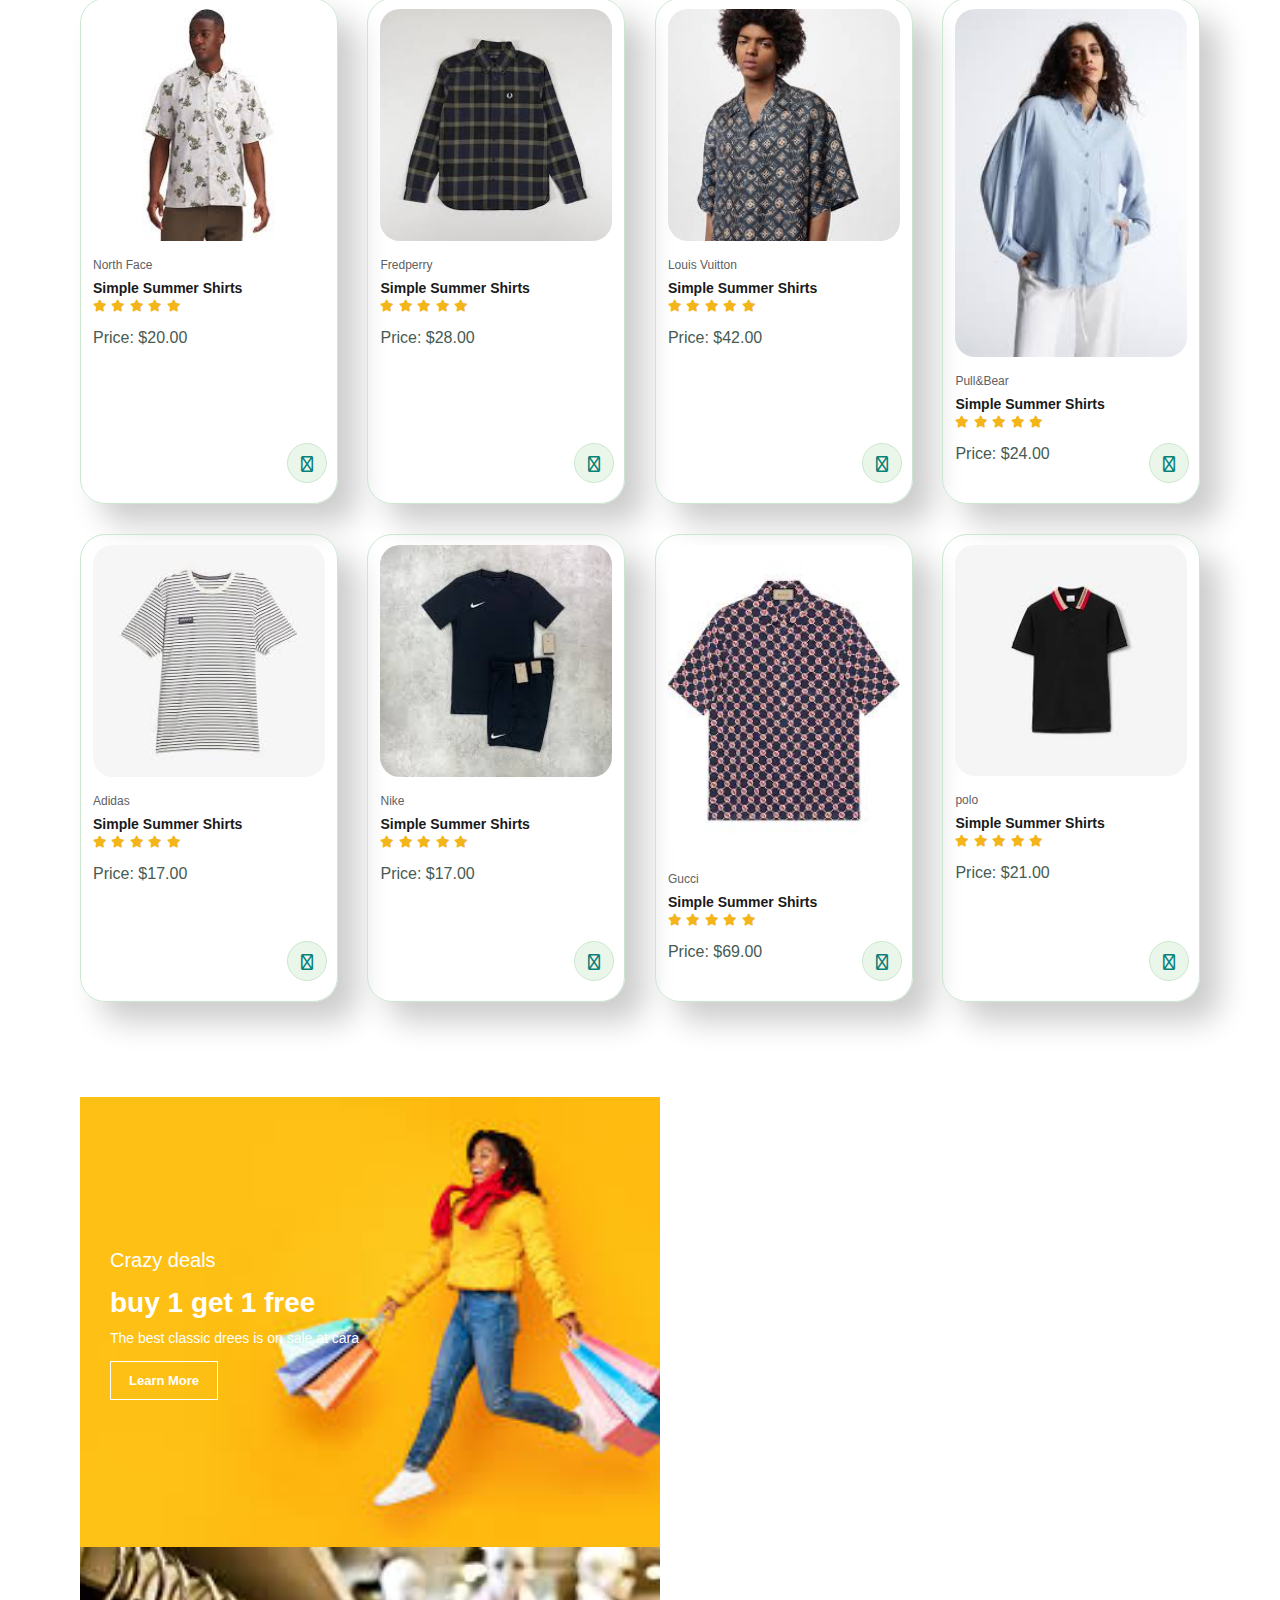
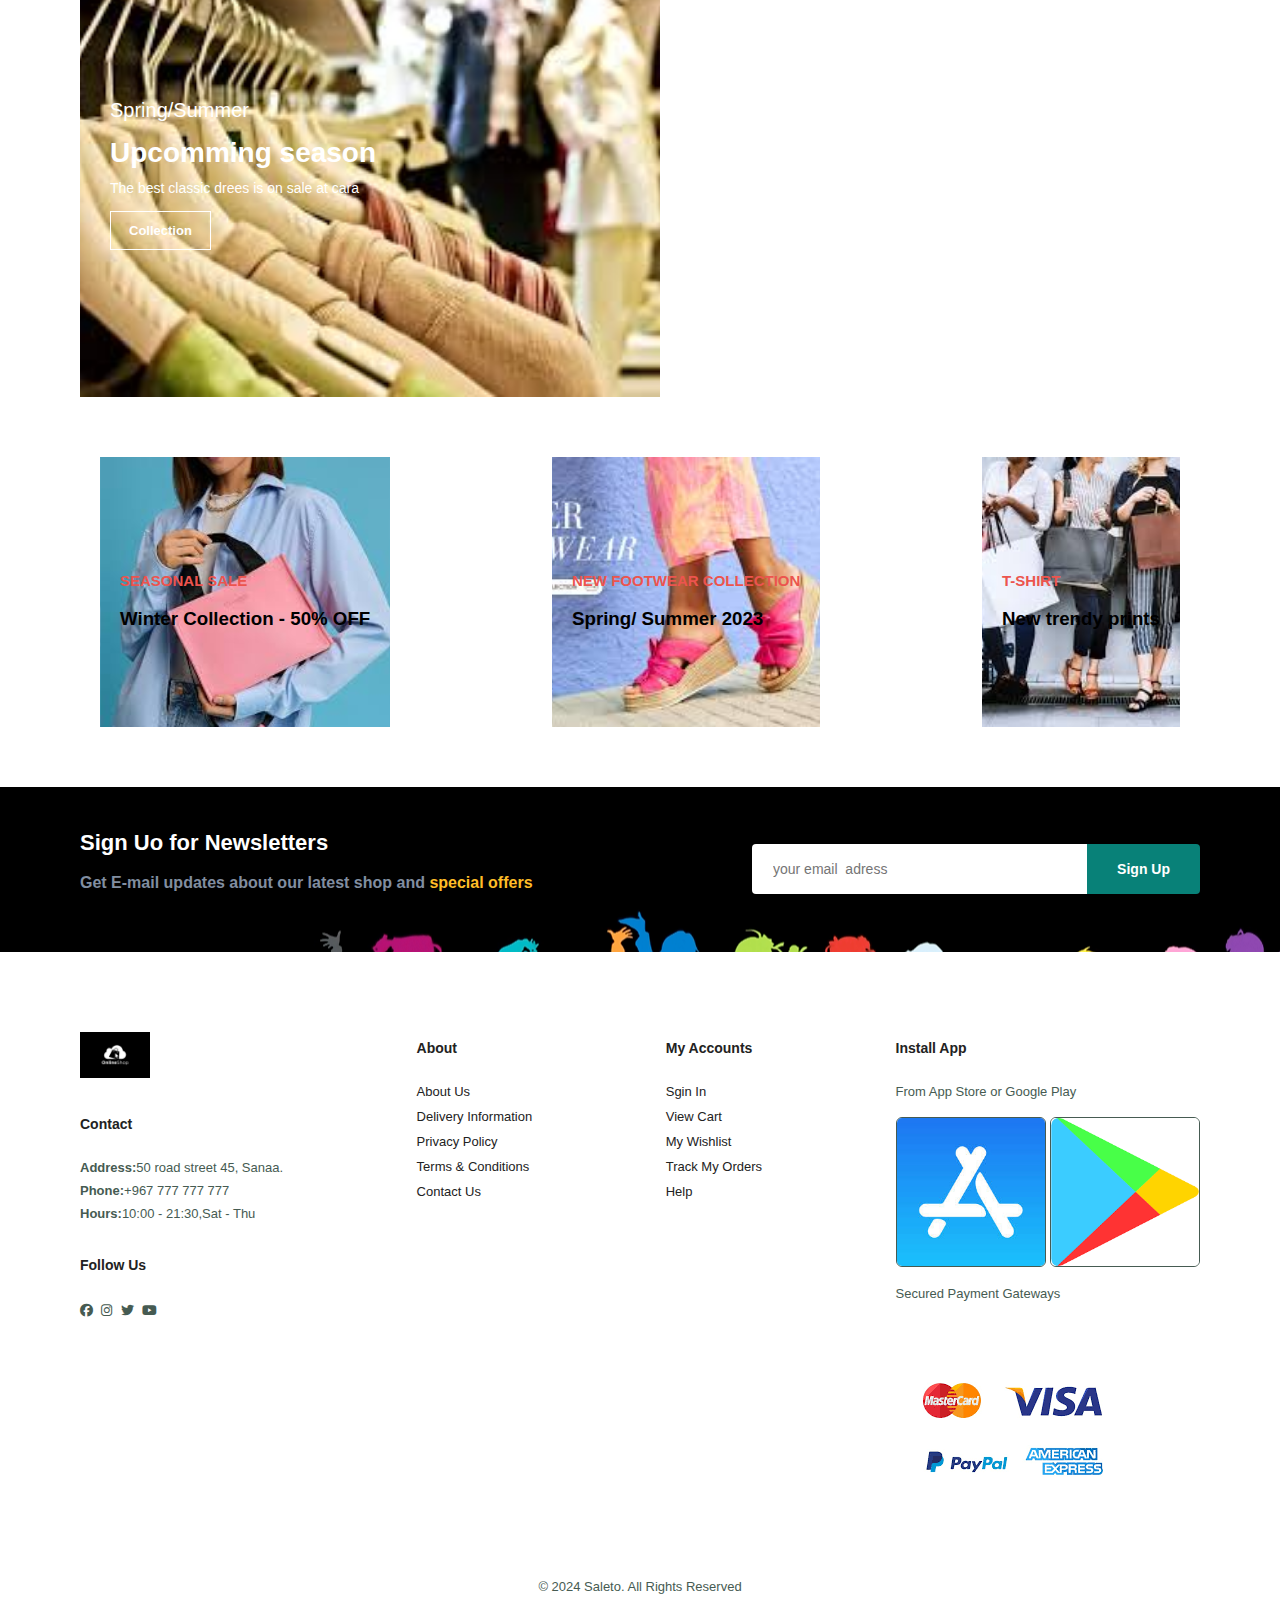
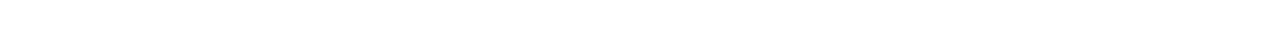
==== commit feba5a9e: "bar shopping bag  added" ====
--- a/index.html
+++ b/index.html
@@ -19,7 +19,7 @@
                 <li><a href="shop.html">Shop</a></li>
                 <li><a href="contact.html">Contact</a></li>
                 <li><a href="about.html">About</a></li>
-                <li id="lg-bag"> <a href="cart.html"><i class="bar"></i></a></li>
+                <li id="lg-bag"> <a href="cart.html"><i class="fa-solid fa-bag-shopping"></i></a></li>
 
                 <a href="#" id="close"><i class="fa-solid fa-xmark"></i></a>
 
